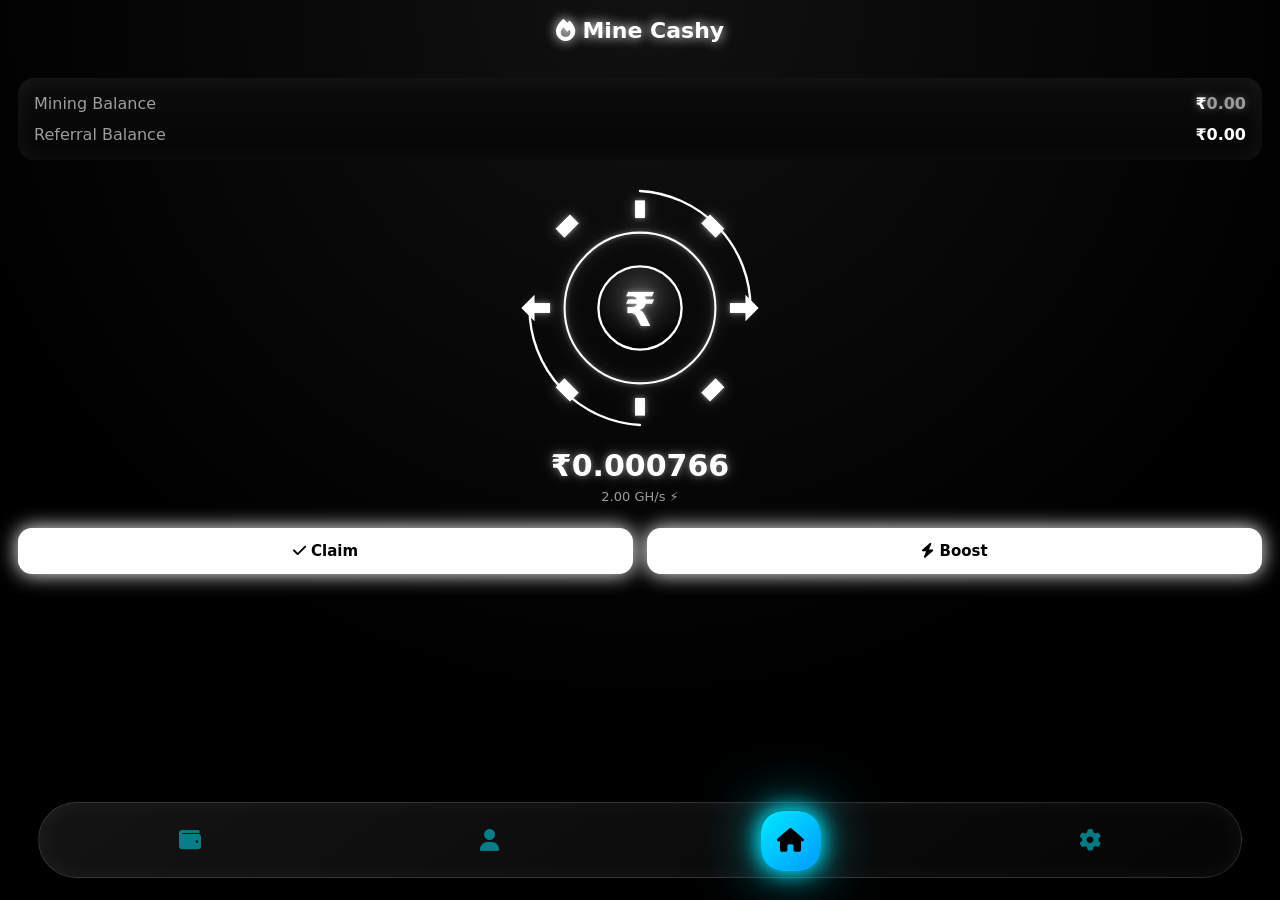
==== index.html @ 8d3eef65 "Add files via upload" ====
<!DOCTYPE html>
<html lang="en">
<head>
<meta charset="UTF-8">
<title>Indian Rupees Miner</title>
<meta name="viewport" content="width=device-width, initial-scale=1.0">

<link rel="stylesheet" href="https://cdnjs.cloudflare.com/ajax/libs/font-awesome/6.5.0/css/all.min.css">
<link rel="stylesheet" href="style.css">

<link rel="stylesheet" href="navbar.css">
</head>

<body>

<header class="app-header">
  <h2><i class="fa-solid fa-fire"></i> Mine Cashy</h2>
</header>


<div class="balances">
  <div class="balance">
    <span>Mining Balance</span>
    <strong class="glow-wallet">₹<span id="wallet">0.00</span></strong>


  </div>
  <div class="balance">
    <span>Referral Balance</span>
    <strong>₹0.00</strong>
  </div>
</div>

<div class="miner-wrap">

<!-- ⚠️ YOUR MINER – NOT TOUCHED -->
<svg viewBox="0 0 200 200">

  <g class="outer" fill="none" stroke="#fff" stroke-width="1.8" stroke-linecap="round">
    <path d="M100 10 A90 90 0 0 1 185 100"/>
    <path d="M100 190 A90 90 0 0 1 15 100"/>
    <polygon points="182,92 190,100 182,108" fill="#fff"/>
    <polygon points="18,108 10,100 18,92" fill="#fff"/>
  </g>

  <g class="gear glow" stroke="#fff" stroke-width="1.6" fill="none">
    <circle cx="100" cy="100" r="58"/>

    <g fill="#fff">
      <rect x="97" y="18" width="6" height="12"/>
      <rect x="97" y="170" width="6" height="12"/>
      <rect x="18" y="97" width="12" height="6"/>
      <rect x="170" y="97" width="12" height="6"/>

      <rect x="40" y="30" width="8" height="14" transform="rotate(45 44 37)"/>
      <rect x="152" y="30" width="8" height="14" transform="rotate(135 156 37)"/>
      <rect x="152" y="156" width="8" height="14" transform="rotate(225 156 163)"/>
      <rect x="40" y="156" width="8" height="14" transform="rotate(315 44 163)"/>
    </g>
  </g>

  <defs>
    <radialGradient id="gloss" cx="50%" cy="30%" r="70%">
      <stop offset="0%" stop-color="#333"/>
      <stop offset="100%" stop-color="#000"/>
    </radialGradient>
  </defs>

  <circle cx="100" cy="100" r="32"
          fill="url(#gloss)"
          stroke="#fff"
          stroke-width="1.8"/>

  <text x="100" y="114"
        font-size="36"
        text-anchor="middle"
        fill="#fff"
        font-weight="600"
        class="glow">₹</text>
</svg>

<div class="amount glow-balance">₹<span id="mined">0.000000</span></div>

<div class="speed">
  <span id="speedDisplay">2.00</span> GH/s ⚡
</div>

</div>

<div class="actions">
  <button class="claim" onclick="claim()">
    <i class="fa-solid fa-check"></i> Claim
  </button>
  
<button class="boost-btn" onclick="openModal()">
  <i class="fa-solid fa-bolt"></i> Boost
</button>



<div class="bottom-nav" id="bottomNav">
  <div class="nav-indicator" id="navIndicator"></div>

  <a href="wallet.html" class="nav-link">
    <i class="fa-solid fa-wallet"></i>
  </a>

  <a href="referral.html" class="nav-link">
    <i class="fa-solid fa-user"></i>
  </a>

  <a href="index.html" class="nav-link">
    <i class="fa-solid fa-house"></i>
  </a>

  <a href="settings.html" class="nav-link">
    <i class="fa-solid fa-gear"></i>
  </a>
</div>
<script>
async function autoRegister(){

  let user = localStorage.getItem("user_id");

   await fetch("https://mine-cashy-backend.onrender.com/register", {
    method: "POST",
    headers: {
      "Content-Type": "application/json"
    },
    body: JSON.stringify({
      telegram: user   // using as ID
    })
  });

}

autoRegister();
</script>
<script>
let user = localStorage.getItem("user_id");

if(!user){
  user = "U" + Date.now() + Math.floor(Math.random()*1000);
  localStorage.setItem("user_id", user);
}

// optional debug
console.log("USER ID:", user);
</script>
<script>
  
  let history =
  JSON.parse(localStorage.getItem("txHistory")) || [];

function claim(){
  if(mined <= 0) return;



  // add history
  history.push({
    type: "Claim",
    amount: mined.toFixed(6),
    time: new Date().toLocaleString()
  });

  localStorage.setItem("txHistory", JSON.stringify(history));

  mined = 0;

  document.getElementById("wallet").textContent = wallet.toFixed(2);
  document.getElementById("mined").textContent = "0.000000";
}

let depositTimer;

function openDeposit(){
  document.getElementById("depositPopup").style.display = "flex";

  // clear old timer
  if(depositTimer){
    clearTimeout(depositTimer);
  }

  // ✅ 5 MIN AUTO CLOSE
  depositTimer = setTimeout(() => {
    closeDeposit();
  }, 300000);
}

function closeDeposit(){
  document.getElementById("depositPopup").style.display = "none";
}


</script>
<script src="script.js"></script>

<script src="navbar.js"></script>


<!-- BOOST POPUP -->
<div id="boostPopup" class="boost-popup">
  <div class="boost-box">
    <iframe src="boost.html"></iframe>
  </div>
</div>
  
</body>
</html>
---- style.css ----
*{margin:0;padding:0;box-sizing:border-box;font-family:Inter,system-ui,sans-serif}

body{
  min-height:100vh;
  background:radial-gradient(circle at top,#111,#000 65%);
  color:#fff;
}

header{
  height:60px;
  display:flex;
  justify-content:center;
  align-items:center;
  font-weight:600;
  text-shadow:0 0 12px rgb(255, 255, 255);
}
.app-header h2{
  font-size:22px;
 
}
.balances{
  margin:18px;
  padding:16px;
  border-radius:16px;
  background:linear-gradient(180deg,#0c0c0c,#050505);
  box-shadow:inset 0 0 25px #ffffff10;
}

.balance{
  display:flex;
  justify-content:space-between;
  margin-bottom:12px;
}
.balance:last-child{margin-bottom:0}
.balance span{opacity:.6}

.miner-wrap{
  display:flex;
  flex-direction:column;
  align-items:center;
  margin-top:10px;
}

svg{width:260px;height:260px}


.glow{
  filter:drop-shadow(0 0 2px rgba(255,255,255,.45))
         drop-shadow(0 0 6px rgba(255,255,255,.25));
}

svg {
  width:260px;
  height:260px;
}

.outer {
  animation: rotate 7s linear infinite;
  transform-origin: 50% 50%;
}

.gear {
  animation: rotateReverse 10s linear infinite;
  transform-origin: 50% 50%;
}

.glow {
  filter: drop-shadow(0 0 2px rgba(255,255,255,.45))
          drop-shadow(0 0 6px rgba(255,255,255,.25));
}

@keyframes rotate {
  to { transform: rotate(360deg); }
}

@keyframes rotateReverse {
  to { transform: rotate(-360deg); }
}

.amount{
  margin-top:10px;
  font-size:30px;
  font-weight:600;
  text-shadow:0 0 12px #fff6;
}

.speed{
  margin-top:6px;
  font-size:13px;
  opacity:.6;
}

.actions{
  margin:24px 18px;
  display:flex;
  gap:14px;
}

button{
  flex:1;
  padding:14px;
  border-radius:14px;
  border:none;
  font-size:15px;
  font-weight:600;
  cursor:pointer;
}

.claim{
  background:#fff;
  color:#000;
  box-shadow:0 0 20px #fff;
}

.boost-btn{
  background:#fff;
  color:#000;
  box-shadow:0 0 20px #fff;
}


.nav{
  position:fixed;
  bottom:14px;
  left:50%;
  transform:translateX(-50%);
  width:92%;
  height:64px;
  background:#050505;
  border-radius:20px;
  display:flex;
  justify-content:space-around;
  align-items:center;
  box-shadow:0 0 25px #ffffff18;
}

.nav i{
  font-size:18px;
  color:#fff;
  opacity:.45;
}

.nav .active{
  width:46px;
  height:46px;
  background:#fff;
  border-radius:14px;
  display:flex;
  align-items:center;
  justify-content:center;
  box-shadow:0 0 22px #fff;
}

.nav .active i{
  color:#000;
  opacity:1;
}
/* 🔥 MINING BALANCE GLOW */
.glow-balance{
  text-shadow:
    0 0 6px rgba(255,255,255,0.35),
    0 0 14px rgba(255,255,255,0.25),
    0 0 28px rgba(255,255,255,0.15);
  animation: balancePulse 2.2s ease-in-out infinite;
}

@keyframes balancePulse{
  0%{
    text-shadow:
      0 0 6px rgba(255,255,255,0.25),
      0 0 14px rgba(255,255,255,0.18),
      0 0 26px rgba(255,255,255,0.12);
  }
  50%{
    text-shadow:
      0 0 10px rgba(255,255,255,0.45),
      0 0 24px rgba(255,255,255,0.35),
      0 0 42px rgba(255,255,255,0.25);
  }
  100%{
    text-shadow:
      0 0 6px rgba(255,255,255,0.25),
      0 0 14px rgba(255,255,255,0.18),
      0 0 26px rgba(255,255,255,0.12);
  }
}
/* 💎 WALLET BALANCE GLOW */
.glow-wallet{
  text-shadow:
    0 0 6px rgba(255,255,255,0.35),
    0 0 14px rgba(255,255,255,0.25),
    0 0 28px rgba(255,255,255,0.15);
  animation: walletPulse 2.6s ease-in-out infinite;
}

@keyframes walletPulse{
  0%{
    text-shadow:
      0 0 5px rgba(255,255,255,0.25),
      0 0 12px rgba(255,255,255,0.18),
      0 0 24px rgba(255,255,255,0.12);
  }
  50%{
    text-shadow:
      0 0 10px rgba(255,255,255,0.45),
      0 0 22px rgba(255,255,255,0.35),
      0 0 40px rgba(255,255,255,0.25);
  }
  100%{
    text-shadow:
      0 0 5px rgba(255,255,255,0.25),
      0 0 12px rgba(255,255,255,0.18),
      0 0 24px rgba(255,255,255,0.12);
  }
}
/* 🔘 BUTTON CLICK ANIMATION */
button{
  transition:
    transform 0.15s ease,
    box-shadow 0.15s ease,
    filter 0.15s ease;
}

/* PRESS EFFECT */
button:active{
  transform: scale(0.94);
  box-shadow:
    0 0 8px rgba(255,255,255,0.6),
    inset 0 0 10px rgba(0,0,0,0.35);
  filter: brightness(0.95);
}

/* OPTIONAL: subtle hover (desktop only) */
@media (hover:hover){
  button:hover{
    filter: brightness(1.05);
  }
}
button{
  position: relative;
  overflow: hidden;
}

button::after{
  content:"";
  position:absolute;
  inset:0;
  background:rgba(255,255,255,0.15);
  opacity:0;
  transition:opacity 0.15s ease;
}

button:active::after{
  opacity:1;
}
/* 🔻 BOTTOM NAV BAR */
/* ===== IMAGE-ACCURATE BOTTOM NAVBAR ===== */


/* ICON FLOAT (SUBTLE) */
@keyframes iconFloat{
  0%,100%{transform:translateY(0)}
  50%{transform:translateY(-3px)}
}

/* HOME GLOW PULSE */
@keyframes homePulse{
  0%{
    box-shadow:
      0 0 14px rgba(255,255,255,0.6),
      0 0 30px rgba(255,255,255,0.25);
  }
  50%{
    box-shadow:
      0 0 22px rgba(255,255,255,1),
      0 0 48px rgba(255,255,255,0.45);
  }
  100%{
    box-shadow:
      0 0 14px rgba(255,255,255,0.6),
      0 0 30px rgba(255,255,255,0.25);
  }
}
/* ===== STABLE MOVING GLOW NAVBAR ===== */
/* ===== DARK GRADIENT GLASS NAVBAR ===== */
/* ===== CLEAN NEON GLASS NAVBAR ===== */

.nav-glow.stretch-right{
  width:64px;
}

.nav-glow.stretch-left{
  width:64px;
}

/* 🔥 BOOST POPUP */

.boost-popup{
  position:fixed;
  top:0;
  left:0;
  width:100%;
  height:100%;
  background:rgba(0,0,0,.65);
  backdrop-filter:blur(8px);

  display:none;
  justify-content:center;
  align-items:center;

  z-index:9999;
}

.boost-box{
  width:440px;
  height:620px;
  animation:popup .3s ease;
}

.boost-box iframe{
  width:100%;
  height:100%;
  border:none;
  border-radius:20px;
}

/* ANIMATION */

@keyframes popup{
  from{
    transform:scale(.8);
    opacity:0;
  }
  to{
    transform:scale(1);
    opacity:1;
  }
}
---- navbar.css ----
/* ============================= */
/* ===== PREMIUM NAVBAR ======= */
/* ============================= */

.bottom-nav{
  position:fixed;
  bottom:22px;

  left:0;
  right:0;
  margin:auto;

  width:94%;
  height:76px;

  display:flex;
  align-items:center;
  justify-content:space-around;

  border-radius:50px;

  background:linear-gradient(
    145deg,
    rgba(255,255,255,0.08),
    rgba(255,255,255,0.02)
  );

  backdrop-filter:blur(28px);

  border:1px solid rgba(255,255,255,0.15);

  box-shadow:
    0 25px 70px rgba(0,0,0,0.7),
    inset 0 0 25px rgba(255,255,255,0.05);

  z-index:999;
}

/* NAV BUTTON */
.nav-link{
  width:60px;
  height:60px;

  display:flex;
  align-items:center;
  justify-content:center;

  border-radius:22px;
  position:relative;
  z-index:2;
  text-decoration:none;

  transition:
    transform .2s ease,
    box-shadow .2s ease;
}

.nav-link i{
  font-size:22px;
  color:#00eaff;
  opacity:.5;

  transition:
    transform .2s ease,
    opacity .2s ease,
    color .2s ease;
}

/* ACTIVE */
.nav-link.active i{
  color:#000;
  opacity:1;
  transform:scale(1.08);
}

.nav-link.active{
  box-shadow:0 0 18px rgba(0,234,255,.4);
}

/* PRESS */
.nav-link:active{
  transform:scale(.9);
}

/* INDICATOR */
.nav-indicator{
  position:absolute;
  top:8px;
  left:0;

  width:60px;
  height:60px;

  border-radius:22px;

  background:linear-gradient(135deg,#00eaff,#0099ff);

  box-shadow:
    0 0 25px #00eaff,
    0 0 60px rgba(0,234,255,.7);

  transition:
    transform 0.55s cubic-bezier(.34,1.56,.64,1);

  will-change: transform;
  transform: translateZ(0);

  z-index:1;
}
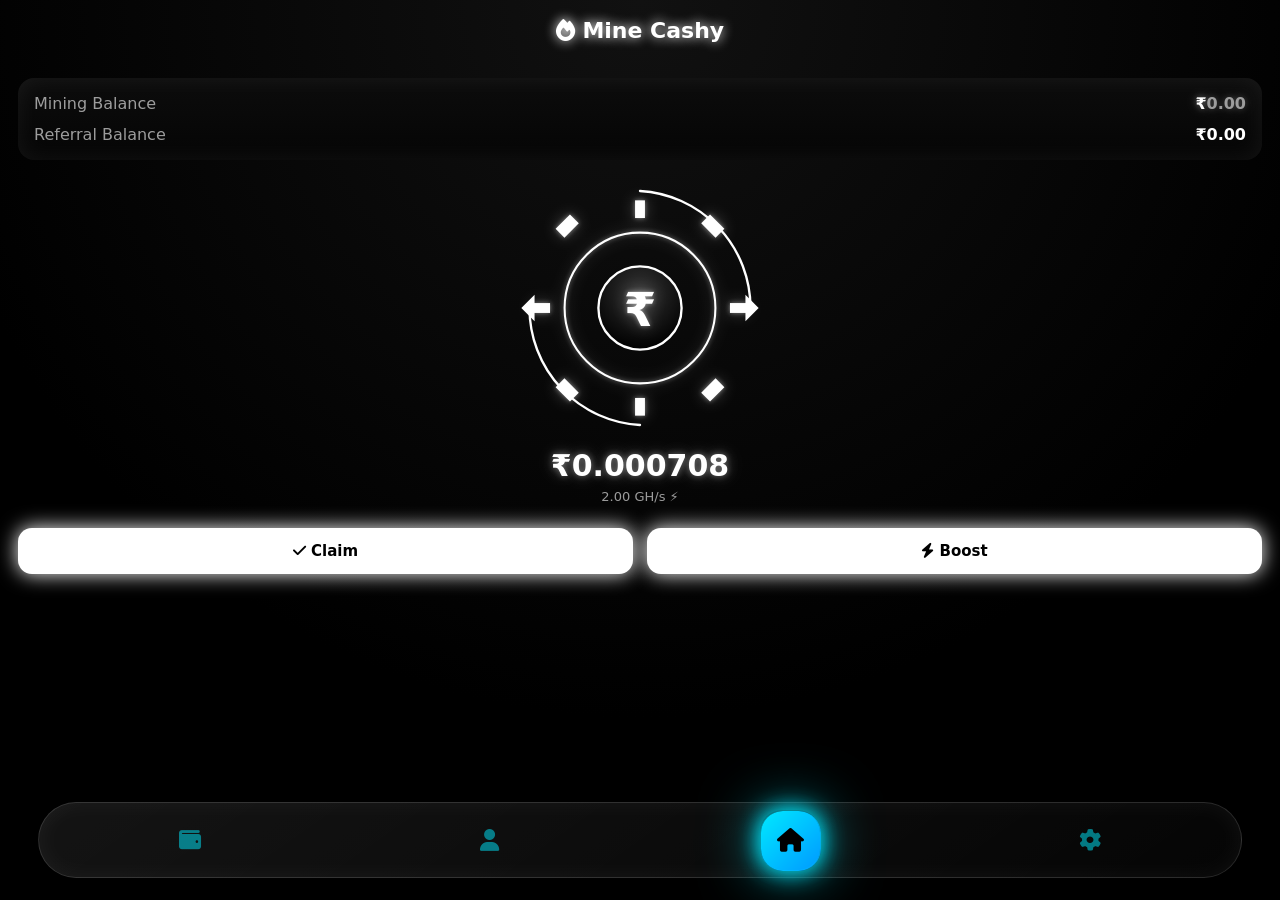
==== commit 1f2f12f6: "Update index.html" ====
--- a/index.html
+++ b/index.html
@@ -122,7 +122,7 @@
 
   let user = localStorage.getItem("user_id");
 
-   await fetch("https://mine-cashy-backend.onrender.com/register", {
+   await fetch("https://mine-cash.onrender.com/register", {
     method: "POST",
     headers: {
       "Content-Type": "application/json"
